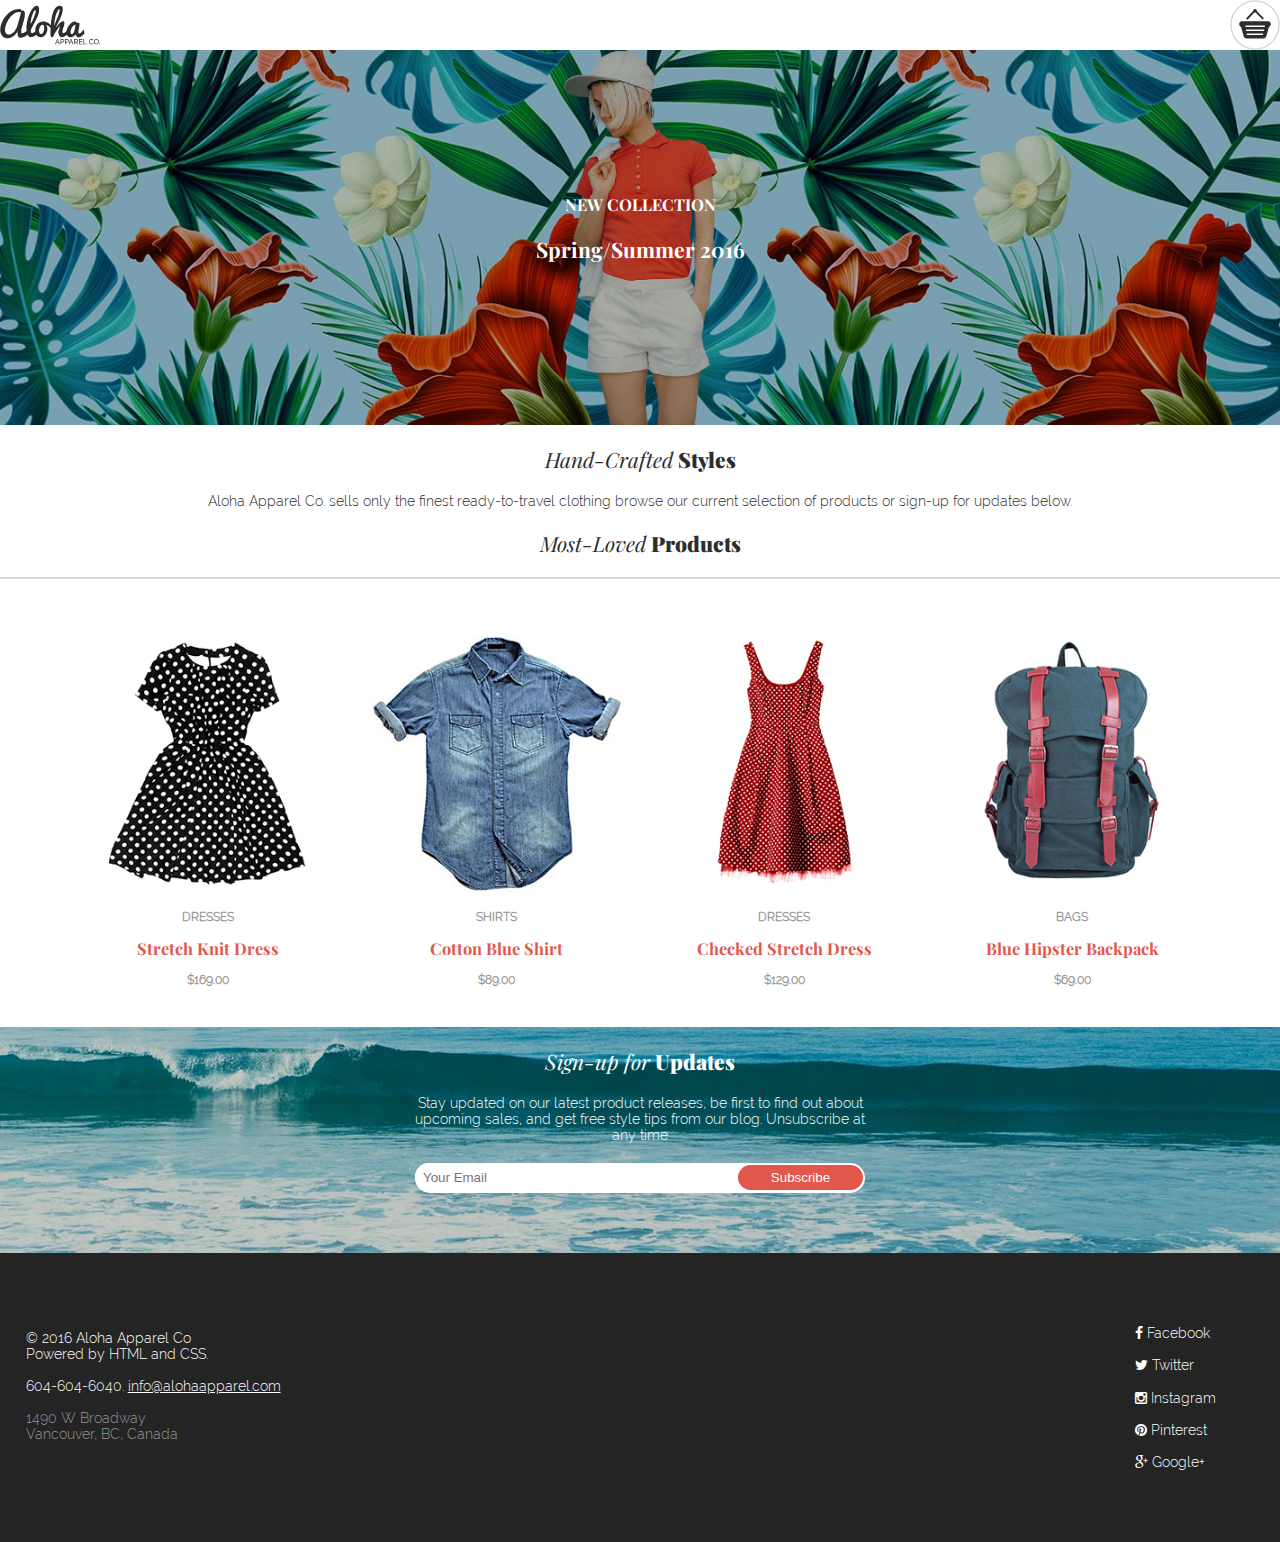
==== index.html @ 18e0800b "Finished desktop/tablet layout" ====
<!DOCTYPE html>
<html lang="en">
<head>
  <meta charset="UTF-8">
  <meta name="viewport" content="width=device-width, initial-scale=1.0">
  <meta http-equiv="X-UA-Compatible" content="ie=edge">
  <title>Document</title>
  <link rel="stylesheet" href="fonts/font-awesome.min.css" type="text/css">
  <link rel="stylesheet" href="style.css" type="text/css">
  <link href="https://fonts.googleapis.com/css?family=Playfair+Display" rel="stylesheet">
</head>
<body>
  <header class="flex-initiate" id="nav">
    <img id="logo" src="images/aloha-logo.svg" alt="logo">
    <img id="icon" src="images/cart-icon.svg" alt="">
  </header>
  <div class="flex-initiate banner-container justify-align-center">
    <div class="banner-text centered">
        <h3>NEW COLLECTION</h3>
        <h2>Spring/Summer 2016</h2>
    </div>
  </div>
  <div class="flex-initiate flex-wrap justify-align-center">
  <section class="header-text-container">
    <h2><i class="italicized">Hand-Crafted</i> <span class="bold">Styles</span></h2>
    <p class='centered'>Aloha Apparel Co. sells only the finest ready-to-travel clothing
    browse our current selection of products or sign-up for updates below.
    </p>
  <h2><i class="italicized bordered">Most-Loved</i> <strong>Products</strong></h2>
  </section>
  <div class="product-container flex-initiate flex-wrap justify-align-center">
  <section class="product">
    <div class='image-container centered'>
    <img src="images/stretch-knit-dress.jpg" alt=""></div>
    <div class=text-container>
    <h5 class="grey-text centered">DRESSES</h5 class="grey-text">
    <h3 class="orange-text centered">Stretch Knit Dress</h3>
    <h5 class="grey-text centered">$169.00</h5 class="grey-text">
    </div>
  </section>

  <section class="product">
    <div class='image-container centered'>
    <img src="images/cotton-blue-shirt.jpg" alt=""></div>
    <div class='text-container'>
    <h5 class="grey-text centered">SHIRTS</h5 class="grey-text">
    <h3 class="orange-text centered">Cotton Blue Shirt</h3>
    <h5 class="grey-text centered">$89.00</h5 class="grey-text">
    </div>
  </section>

  <section class="product">
    <div class='image-container centered'>
    <img src="images/checked-stretch-dress.jpg" alt=""></div>
    <div class='text-container'>
    <h5 class="grey-text centered">DRESSES</h5 class="grey-text">
    <h3 class="orange-text centered">Checked Stretch Dress</h3>
    <h5 class="grey-text centered">$129.00</h5 class="grey-text">
    </div>
  </section>
  <section class="product">
    <div class='image-container centered'>
    <img src="images/blue-hipster-backpack.jpg" alt=""></div>
    <div class='text-container'>
    <h5 class="grey-text centered">BAGS</h5 class="grey-text">
    <h3 class="orange-text centered">Blue Hipster Backpack</h3>
    <h5 class="grey-text centered">$69.00</h5 class="grey-text">
    </div>
  </section>
</div>
</div>
<!--End Of Sections -->

  <footer class="first-footer flex-initiate flex-wrap justify-align-center">
    <div class=footer-text-container>
      <h2 class="white-text"> <i class='italicized'>Sign-up for</i> <span class='bold'>Updates</span></h2>
    </div>
    <p class="white-text centered ">Stay updated on our latest product releases,
      be first to find out about upcoming sales,
      and get free style tips from our blog.
      Unsubscribe at any time
    </p>
    <div class="textfield-container flex-initiate justify-center">
    <form action="">
      <div class="embed-submit-field flex-initiate">
      <input class="emailInput" type="text" placeholder="Your Email">
          <button class="round-orange-button white-text" type="submit">Subscribe</button>
      </div>
    </form>
  </div>
  </footer>

  <footer class="second-footer white-text flex-tab-and-above-footer">
    <p class='centered'>&copy; 2016 Aloha Apparel Co <br>
    Powered by HTML and CSS.<br><br>
    604-604-6040. <span class="underlined">info@alohaapparel.com</span> <br> <br>
    <span class="grey-text">1490 W Broadway <br>
    Vancouver, BC, Canada</span><br></p>

    <ul class="icons centered">
      <li><a class="link white-text" href=""><i class="fa fa-facebook"></i><span class="mob-hidden"> Facebook</span></a></li>
      <li><a class='link white-text' href=""><i class="fa fa-twitter"></i><span class="mob-hidden"> Twitter</span></a></li>
      <li><a class='link white-text' href=""><i class="fa fa-instagram"></i><span class="mob-hidden">  Instagram</span></a></li>
      <li><a class='link white-text'href=""><i class="fa fa-pinterest"></i><span class="mob-hidden">  Pinterest</span></a></li>
      <li><a class='link white-text'href=""><i class="fa fa-google-plus"></i><span class="mob-hidden"> Google+</span></a></li>
    </ul>
  </footer>

</body>
</html>
---- style.css ----
/*Fonts and general Setup*/
*{
  margin: 0;
  padding: 0;
}
@font-face {
  font-family: Raleway-Light;
  src: url('fonts/Raleway-Light.ttf');
}
.centered{
  text-align: center;
}
.bold{
  font-weight: 900;
}
.italicized{
  font-weight: 100;
}
h2, h3 {
  font-family: 'Playfair Display', serif;
  text-align:center;
}
h2{
  padding: 20px;
}
.white-text{
  color: #FFFFFF;
}
.orange-text{
  color: #e2574c;
}
.grey-text{
  color: #969696;
}
body{
  font-size: 14px;
  font-family: Raleway-Light;
  color: #2d2d2d;
}
/*-- Flex Classes & Properties--*/
.flex-initiate{
  display: flex;
}
.space-between{
  justify-content: space-between;
}
.justify-align-center{
  justify-content: center;
  align-items: center;
}
.flex-wrap{
  flex-wrap: wrap;
}
.justify-center{
  justify-content: center;
}
/*--Start Styling Header --*/
#nav{
  justify-content: space-between;
}
#logo{
  height: 50px;
  width: 100px;
}
#icon{
  height: 50px;
  width: 50px;
}
/*-- Start Styling Banner --*/
.banner-container{
  background:  linear-gradient(rgba(0, 0, 0, 0.3),rgba(0, 0, 0, 0.3)),url('images/banner-girl.png') no-repeat center, url('images/flower-bkgd.jpg') no-repeat center;
  background-size: cover,contain, cover;
  height: 375px;
}
.banner-text{
  color: white;
}
.header-text-container{
  width: 100%;
  border-bottom: 2px solid #d7d7d7;
}
/*-- Start Styling Sections --*/
.product-description{
}
.product-description p{
  padding: 0px 10px;
}
.product-container{
  width: 80%
}
.product{
  margin-bottom: 15%
}
.product h3{
  line-height: 300%;
}
/*--Start Styling First Footer --*/
.first-footer{
  background: linear-gradient(rgba(0, 0, 0, 0.2),rgba(0, 0, 0, 0.2)),url('images/wave-bkgd.jpg') center ;
  background-size: auto 260%;
  background-position: bottom;
  background-repeat: no-repeat;
  height: 35%;
}
.first-footer p{
  padding: 0% 5%;
}

.textfield-container{
  align-items: flex-end;
  width: 100%;
  padding: 20px 0px 60px 0px;
}
.emailInput{
  width: 70%;
  height: 25px;
  border-radius: 15px;
  border: none;
  padding: 2px 0px 0px 8px;
  color: #969696;
}
.round-orange-button{
  border-radius: 25px;
  flex:1;
  background-color: #e2574c;
  height: 25px;
  margin: 2px 2px 0px 0px;
  border: none;
}
form{
  width: 75%
}
.embed-submit-field{
  background-color: #FFFFFF;
  border-radius: 25px;
  height: 30px;
}
/*--START STYLING Second FOOTER --*/
.second-footer{
  background-color: #242424;
}
.second-footer h2{
  padding-top: 40px;
}
.underlined{
  text-decoration: underline;
}
.second-footer p{
  margin-top: 1%;
  padding-left: 2%;
  padding-top: 5%;
}
.icons{
  padding-top: 5%;
  padding-bottom: 5%;
  list-style: none;
}
.icons li{
  padding: 0px 8px;
}
.mob-hidden{
  display: none;
}
.icons li{
  display: inline;
  padding: 0px 8px;
}
.link{
  text-decoration: none;
}
li:hover{
  background-color: #b64036;
}
@media only screen and (min-width: 600px) {
  .product{
    width: 50%;
  }
  .product-container{
    width: 90%;
  }
  img {
    height: auto;
    max-width: 100%;
  }
  .footer-text-container{
    width: 100%;
  }
  .flex-tab-and-above-footer{
    display: flex;
    justify-content: space-between;
  }
  .first-footer{
    background-size: cover, 100%;
  }
  .first-footer p{
    width: 475px;
  }
  form{
    width: 450px;
  }
  .second-footer p{
    text-align: left;
  }
  .icons{
    padding-right: 5%;
  }
  .icons li{
    display: list-item;
    text-align: left;
    padding: 10% 0%;
  }
  .mob-hidden{
    display:inline;
  }
}
@media only screen and (min-width: 1240px){
  .product{
    width: 25%;
    margin: 40px 0px;
  }
}
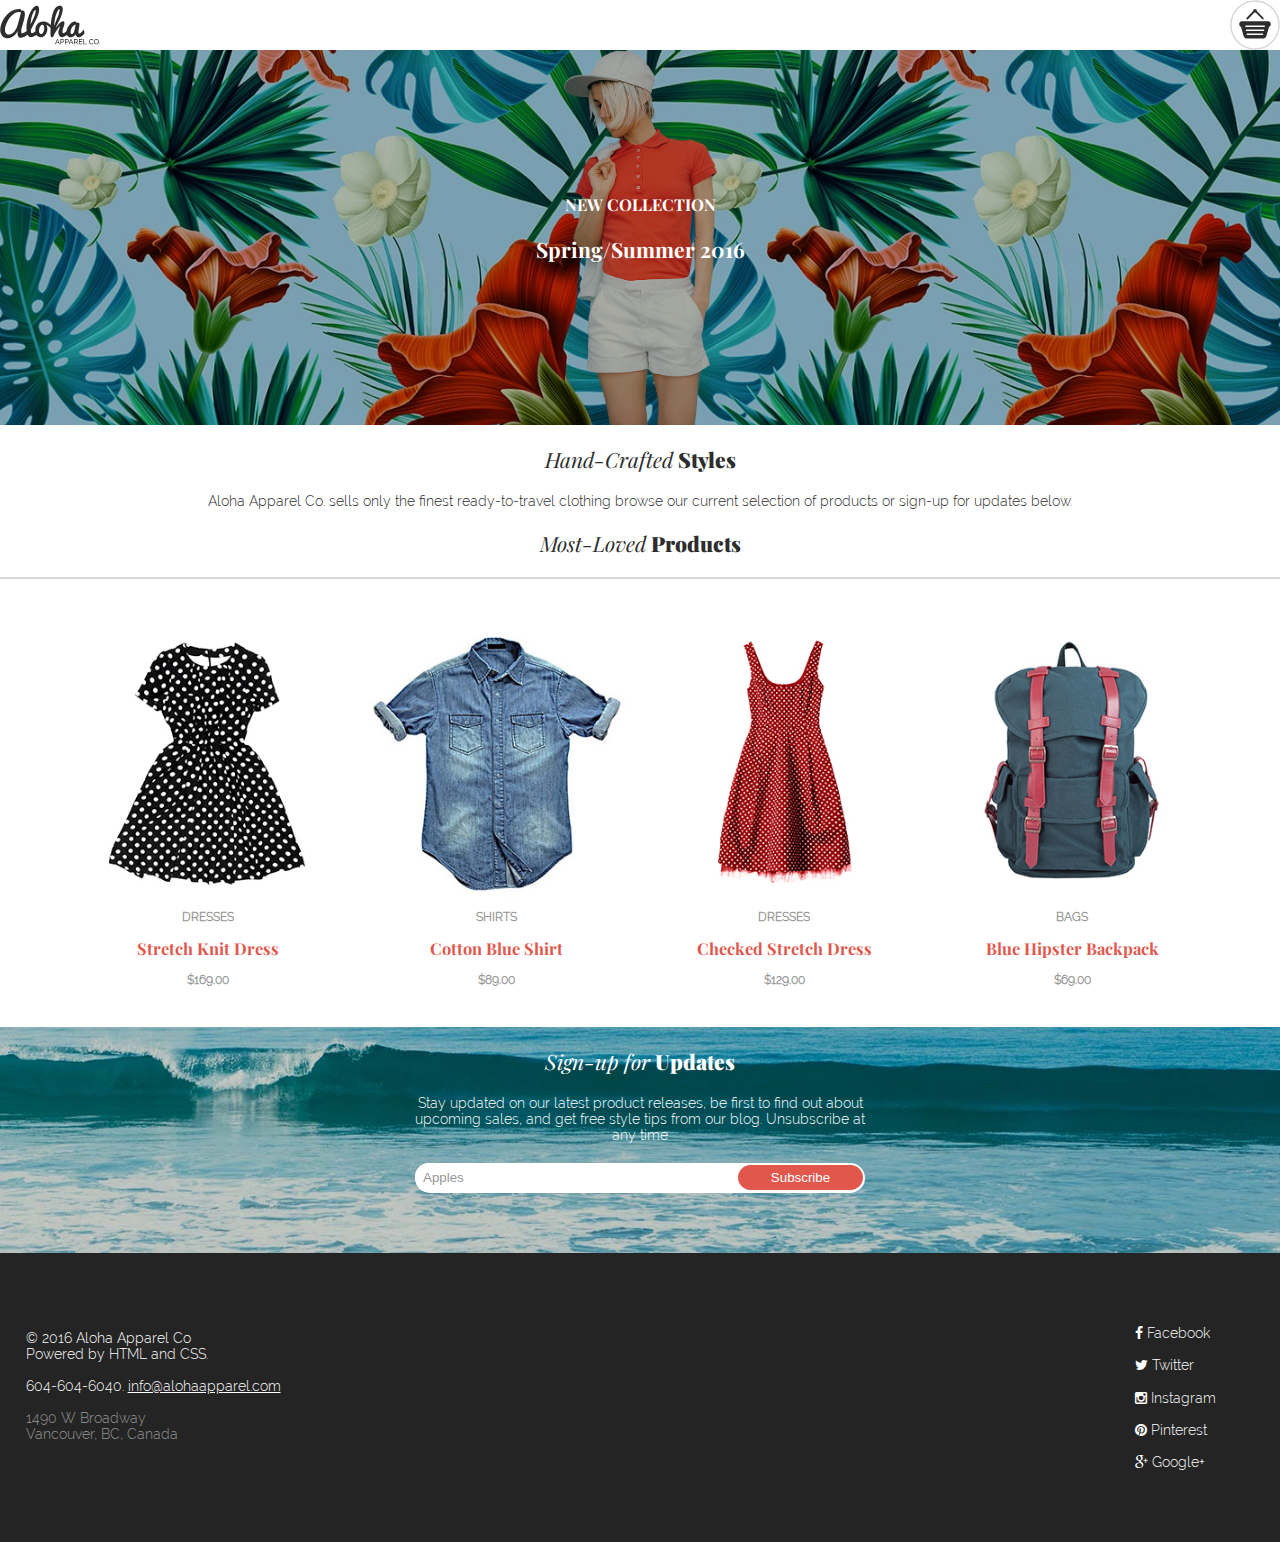
==== commit 1dc42123: "Javascript Experimentation" ====
--- a/index.html
+++ b/index.html
@@ -8,6 +8,7 @@
   <link rel="stylesheet" href="fonts/font-awesome.min.css" type="text/css">
   <link rel="stylesheet" href="style.css" type="text/css">
   <link href="https://fonts.googleapis.com/css?family=Playfair+Display" rel="stylesheet">
+  <script src='https://code.jquery.com/jquery-3.1.0.min.js'></script>
 </head>
 <body>
   <header class="flex-initiate" id="nav">
@@ -81,9 +82,9 @@
       Unsubscribe at any time
     </p>
     <div class="textfield-container flex-initiate justify-center">
-    <form action="">
+    <form id=emailForm action="">
       <div class="embed-submit-field flex-initiate">
-      <input class="emailInput" type="text" placeholder="Your Email">
+      <input id="emailAdress" class="emailInput" type="text" placeholder="Your Email" value="Apples">
           <button class="round-orange-button white-text" type="submit">Subscribe</button>
       </div>
     </form>
@@ -105,6 +106,14 @@
       <li><a class='link white-text'href=""><i class="fa fa-google-plus"></i><span class="mob-hidden"> Google+</span></a></li>
     </ul>
   </footer>
+<script>
+  //console.log(document.getElementById('emailForm'));
+  console.log(Math);
+  document.getElementById('emailForm').addEventListener('submit', function(){
 
+    var x = document.getElementById('emailAdress');
+    console.log(x.value);
+  })
+</script>
 </body>
 </html>
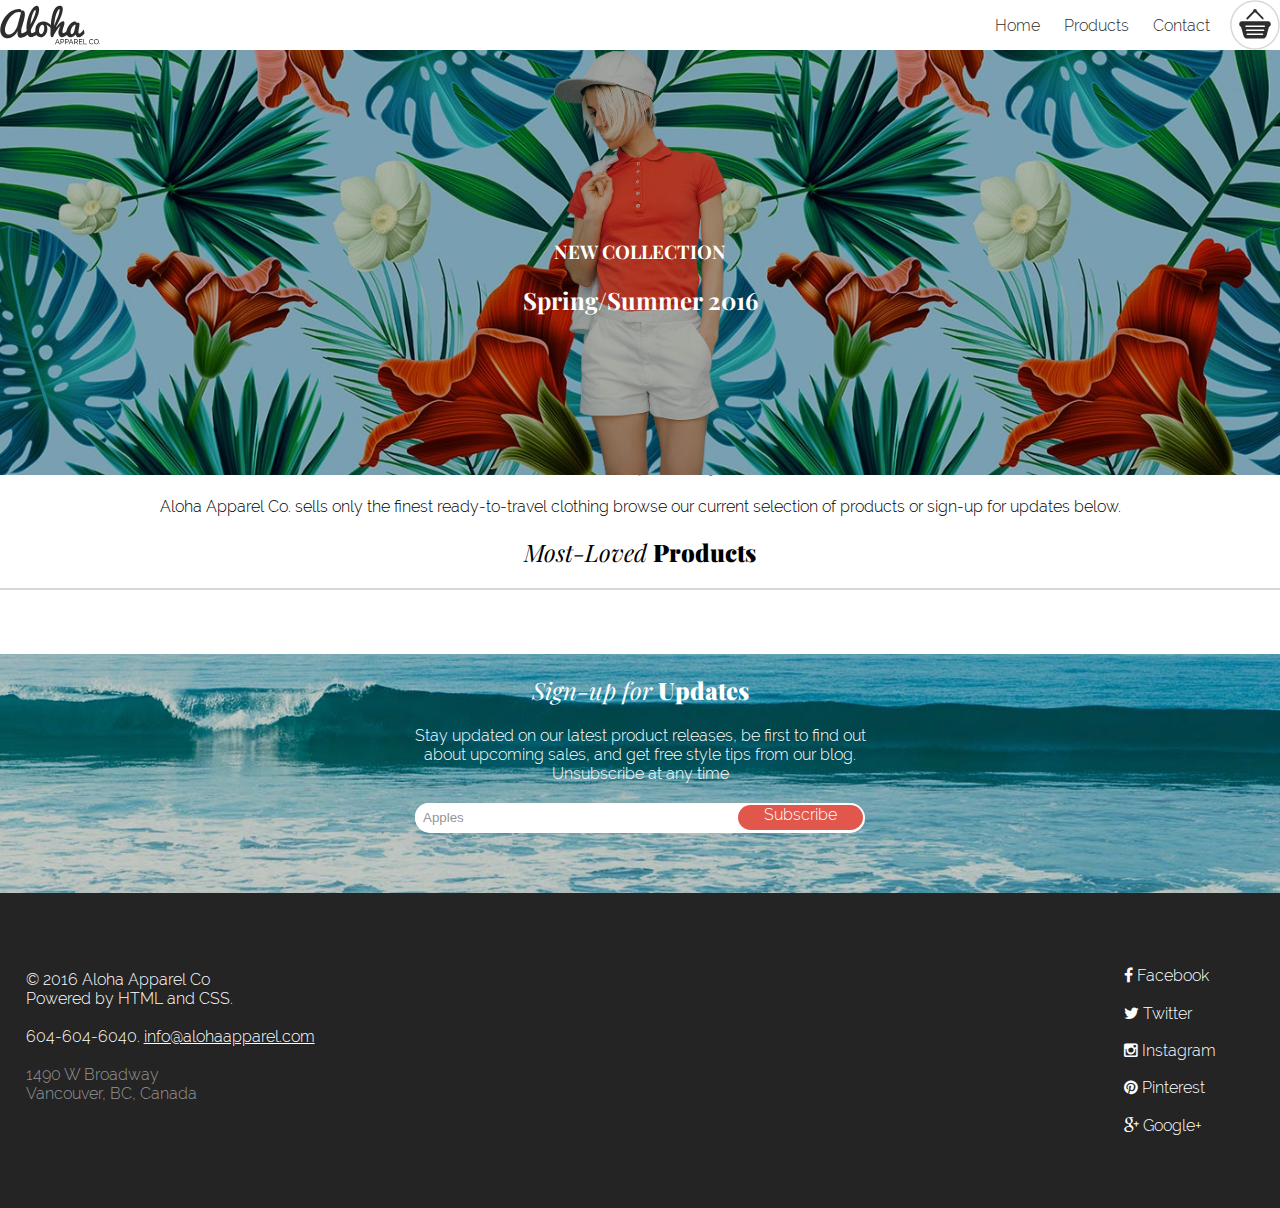
==== commit 2cbfb765: "Implemented Carousel & Smooth Scrolling" ====
--- a/index.html
+++ b/index.html
@@ -5,15 +5,25 @@
   <meta name="viewport" content="width=device-width, initial-scale=1.0">
   <meta http-equiv="X-UA-Compatible" content="ie=edge">
   <title>Document</title>
+  <script src='https://code.jquery.com/jquery-3.1.0.min.js'></script>
   <link rel="stylesheet" href="fonts/font-awesome.min.css" type="text/css">
+  <link href="https://fonts.googleapis.com/css?family=Playfair+Display" rel="stylesheet">
+  <link rel="stylesheet" href="owlcarousel/assets/owl.carousel.min.css">
+  <link rel="stylesheet" href="owlcarousel/assets/owl.theme.default.min.css">
   <link rel="stylesheet" href="style.css" type="text/css">
-  <link href="https://fonts.googleapis.com/css?family=Playfair+Display" rel="stylesheet">
-  <script src='https://code.jquery.com/jquery-3.1.0.min.js'></script>
+
 </head>
 <body>
-  <header class="flex-initiate" id="nav">
-    <img id="logo" src="images/aloha-logo.svg" alt="logo">
-    <img id="icon" src="images/cart-icon.svg" alt="">
+  <header class="flex-initiate space-between" id="nav">
+    <img id="logo" class=logo src="images/aloha-logo.svg" alt="logo">
+    <div class=nav-container>
+      <ul>
+        <a href=""><li>Home</li></a>
+        <a href="#products"><li>Products</li></a>
+        <a href="#contact"> <li>Contact</li></a>
+      </ul>
+    </div>
+    <img id="icon" class=shopping-cart src="images/cart-icon.svg" alt="">
   </header>
   <div class="flex-initiate banner-container justify-align-center">
     <div class="banner-text centered">
@@ -29,7 +39,9 @@
     </p>
   <h2><i class="italicized bordered">Most-Loved</i> <strong>Products</strong></h2>
   </section>
-  <div class="product-container flex-initiate flex-wrap justify-align-center">
+</div>
+
+  <div id=products class="owl-carousel owl-theme">
   <section class="product">
     <div class='image-container centered'>
     <img src="images/stretch-knit-dress.jpg" alt=""></div>
@@ -68,7 +80,7 @@
     <h5 class="grey-text centered">$69.00</h5 class="grey-text">
     </div>
   </section>
-</div>
+  
 </div>
 <!--End Of Sections -->
 
@@ -85,13 +97,13 @@
     <form id=emailForm action="">
       <div class="embed-submit-field flex-initiate">
       <input id="emailAdress" class="emailInput" type="text" placeholder="Your Email" value="Apples">
-          <button class="round-orange-button white-text" type="submit">Subscribe</button>
+          <p id=submitButton class="round-orange-button white-text centered">Subscribe</p>
       </div>
     </form>
   </div>
   </footer>
 
-  <footer class="second-footer white-text flex-tab-and-above-footer">
+  <footer id=contact class="second-footer white-text flex-tab-and-above-footer">
     <p class='centered'>&copy; 2016 Aloha Apparel Co <br>
     Powered by HTML and CSS.<br><br>
     604-604-6040. <span class="underlined">info@alohaapparel.com</span> <br> <br>
@@ -106,14 +118,61 @@
       <li><a class='link white-text'href=""><i class="fa fa-google-plus"></i><span class="mob-hidden"> Google+</span></a></li>
     </ul>
   </footer>
+
+</body>
+
+<script src="owlCarousel/owl.carousel.min.js"></script>
 <script>
-  //console.log(document.getElementById('emailForm'));
-  console.log(Math);
-  document.getElementById('emailForm').addEventListener('submit', function(){
+$('.owl-carousel').owlCarousel({
+    loop:true,
+    margin:10,
+    nav:true,
+    responsive:{
+        0:{
+            items:1
+        },
+        600:{
+            items:2
+        },
+        1240:{
+            items:4
+        }
+    }
+})
 
-    var x = document.getElementById('emailAdress');
-    console.log(x.value);
-  })
+
+document.getElementById("submitButton").addEventListener("click", onSubmitForm);
+ var re = /^(([^<>()\[\]\\.,;:\s@"]+(\.[^<>()\[\]\\.,;:\s@"]+)*)|(".+"))@((\[[0-9]{1,3}\.[0-9]{1,3}\.[0-9]{1,3}\.[0-9]{1,3}])|(([a-zA-Z\-0-9]+\.)+[a-zA-Z]{2,}))$/
+            function onSubmitForm(eventObject){
+            var email =document.getElementById('emailAdress').value
+              validateEmailAdress(email);
+            }
+
+            function validateEmailAdress(email){
+              if(email.match(re)){
+                alert('Thanks for Subscribing!');
+                document.getElementById('emailForm').submit();
+              } else {
+                alert('Please enter a valid e-mail');
+              }
+            }
+            //smooth scrolling from css-tricks
+
+$('a[href*="#"]:not([href="#"])').click(function() {
+
+    if (location.pathname.replace(/^\//, '') == this.pathname.replace(/^\//, '') && location.hostname == this.hostname) {
+        var target = $(this.hash);
+
+        target = target.length ? target : $('[name=' + this.hash.slice(1) + ']');
+        if (target.length) {
+            $('html, body').animate({
+                scrollTop: target.offset().top-100
+            }, 1000);
+            return false;
+        }
+    }
+});
+
+
 </script>
-</body>
 </html>
--- a/style.css
+++ b/style.css
@@ -3,6 +3,11 @@
   margin: 0;
   padding: 0;
 }
+a{
+  text-decoration: none;
+  color: #2d2d2d;
+}
+
 @font-face {
   font-family: Raleway-Light;
   src: url('fonts/Raleway-Light.ttf');
@@ -32,15 +37,20 @@
 .grey-text{
   color: #969696;
 }
+.dark-grey-text{
+  color: #2d2d2d;
+}
 body{
-  font-size: 14px;
+  font-size: 1rem;
   font-family: Raleway-Light;
-  color: #2d2d2d;
 }
 /*-- Flex Classes & Properties--*/
 .flex-initiate{
   display: flex;
 }
+.flex-end{
+  justify-content: flex-end;
+}
 .space-between{
   justify-content: space-between;
 }
@@ -55,22 +65,46 @@
   justify-content: center;
 }
 /*--Start Styling Header --*/
-#nav{
-  justify-content: space-between;
-}
-#logo{
+header{
+  position: fixed;
+  z-index: 2;
+  width: 100%;
+  background-color: white;
+}
+header ul{
+ list-style: none;
+ text-align: right;
+ padding-right: 10px;
+}
+header ul li{
+  display: inline;
+  padding: 0px 10px;
+}
+.nav-container{
+  flex:1;
+  align-self: center;
+}
+.logo{
   height: 50px;
   width: 100px;
 }
-#icon{
+.shopping-cart{
   height: 50px;
   width: 50px;
 }
+
+#submitButton p{
+  padding-top: 2px;
+}
 /*-- Start Styling Banner --*/
+
 .banner-container{
   background:  linear-gradient(rgba(0, 0, 0, 0.3),rgba(0, 0, 0, 0.3)),url('images/banner-girl.png') no-repeat center, url('images/flower-bkgd.jpg') no-repeat center;
   background-size: cover,contain, cover;
   height: 375px;
+  padding-top: 50px;
+  top: 50px;
+  position: relative;
 }
 .banner-text{
   color: white;
@@ -78,6 +112,7 @@
 .header-text-container{
   width: 100%;
   border-bottom: 2px solid #d7d7d7;
+  margin-bottom: 5%;
 }
 /*-- Start Styling Sections --*/
 .product-description{
@@ -86,7 +121,7 @@
   padding: 0px 10px;
 }
 .product-container{
-  width: 80%
+  padding-top: 2%;
 }
 .product{
   margin-bottom: 15%
@@ -127,6 +162,11 @@
   margin: 2px 2px 0px 0px;
   border: none;
 }
+
+.round-orange-button:hover{
+}
+
+
 form{
   width: 75%
 }
@@ -165,19 +205,11 @@
   display: inline;
   padding: 0px 8px;
 }
-.link{
-  text-decoration: none;
-}
-li:hover{
-  background-color: #b64036;
+a:hover, li:hover{
+  color: #b64036;
 }
 @media only screen and (min-width: 600px) {
-  .product{
-    width: 50%;
-  }
-  .product-container{
-    width: 90%;
-  }
+
   img {
     height: auto;
     max-width: 100%;
@@ -213,9 +245,3 @@
     display:inline;
   }
 }
-@media only screen and (min-width: 1240px){
-  .product{
-    width: 25%;
-    margin: 40px 0px;
-  }
-}
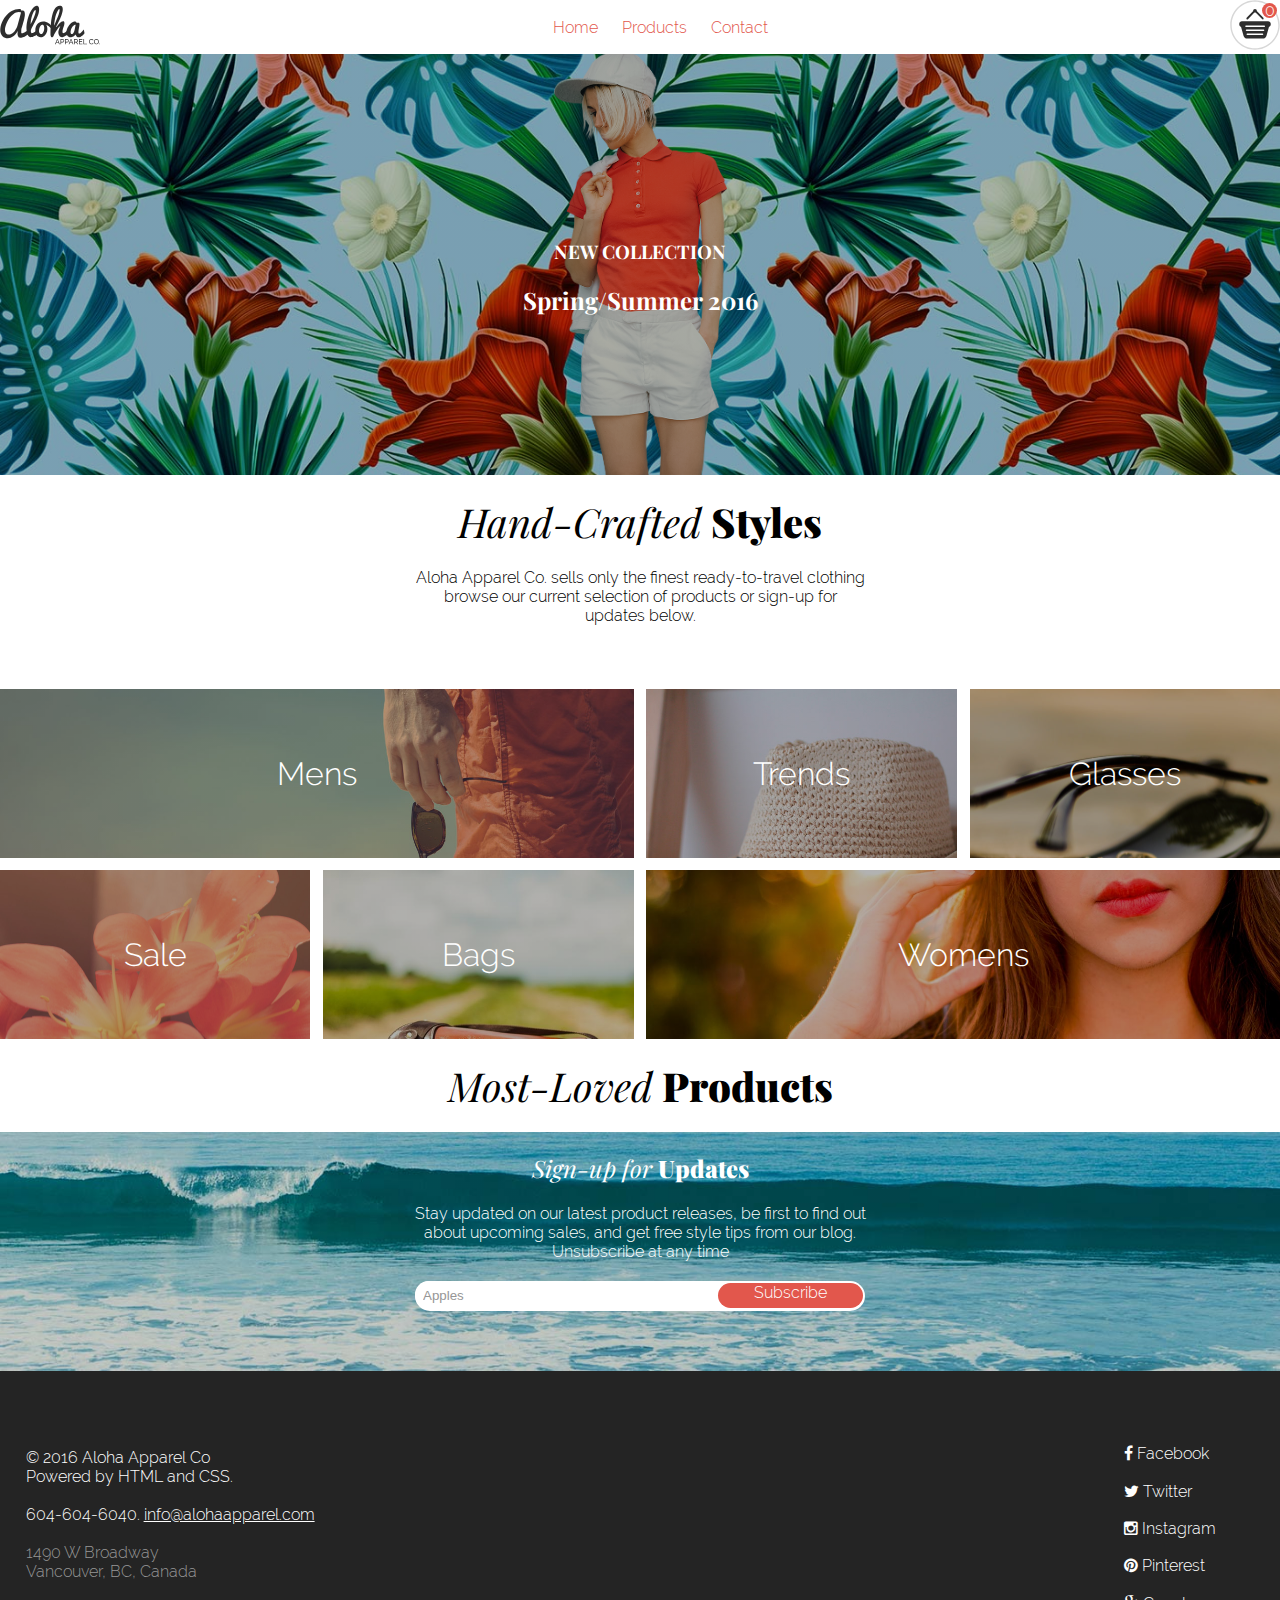
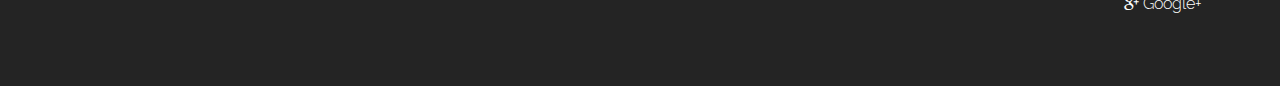
==== commit e919ec20: "Finished Stretch Goals, Implemented add objects to shopping cart" ====
--- a/index.html
+++ b/index.html
@@ -14,16 +14,21 @@
 
 </head>
 <body>
-  <header class="flex-initiate space-between" id="nav">
+  <header class="flex-initiate space-between flex-wrap" id="nav">
+    <div class='icon-container'>
     <img id="logo" class=logo src="images/aloha-logo.svg" alt="logo">
-    <div class=nav-container>
+  </div>
+    <div class='nav-container flex-initiate justify-align-center'>
       <ul>
-        <a href=""><li>Home</li></a>
-        <a href="#products"><li>Products</li></a>
-        <a href="#contact"> <li>Contact</li></a>
+        <a href=""><li class=orange-text>Home</li></a>
+        <a href="#products"><li class=orange-text>Products</li></a>
+        <a href="#contact"> <li class=orange-text>Contact</li></a>
       </ul>
     </div>
+    <div class='shopping-cart-container flex-initiate '>
     <img id="icon" class=shopping-cart src="images/cart-icon.svg" alt="">
+    <div id="item-count" class='red-circle white-text'>0</div>
+    </div>
   </header>
   <div class="flex-initiate banner-container justify-align-center">
     <div class="banner-text centered">
@@ -33,23 +38,45 @@
   </div>
   <div class="flex-initiate flex-wrap justify-align-center">
   <section class="header-text-container">
-    <h2><i class="italicized">Hand-Crafted</i> <span class="bold">Styles</span></h2>
+    <h2 class='title'><i class="italicized">Hand-Crafted</i> <span class="bold">Styles</span></h2>
     <p class='centered'>Aloha Apparel Co. sells only the finest ready-to-travel clothing
     browse our current selection of products or sign-up for updates below.
     </p>
-  <h2><i class="italicized bordered">Most-Loved</i> <strong>Products</strong></h2>
-  </section>
+  </section>
+<!-- End Of Banner Section -->
+  <div class="categories-container flex-initiate flex-wrap space-between">
+    <div class="category-first-half flex-initiate flex-wrap">
+    <div class="mens tab-and-above-flex-value flex-initiate justify-align-center border-box"><p class="centered white-text">Mens</p></div>
+    <div class="half-container flex-initiate">
+    <div class="trends tab-and-above-flex-value flex-initiate justify-align-center small-category border-box"><p class="centered white-text">Trends</p></div>
+    <div class="glasses tab-and-above-flex-value flex-initiate justify-align-center small-category border-box"><p class="centered white-text">Glasses</p></div>
+  </div>
+  </div>
+   <div class='category-second-half flex-initiate space-between flex-wrap' >
+    <div class="second-half-container flex-initiate">
+    <div class="sale tab-and-above-flex-value flex-initiate justify-align-center small-category border-box"><p class="centered white-text">Sale</p></div>
+    <div class="bags tab-and-above-flex-value flex-initiate justify-align-center small-category border-box"><p class="centered white-text">Bags</p></div>
+    </div>
+    <div class="womens tab-and-above-flex-value flex-initiate justify-align-center border-box"><p class="centered white-text">Womens</p></div>
+  </div>
+  </div>
+
+<h2 class="title"><i class="italicized bordered">Most-Loved</i> <strong>Products</strong></h2>
+
 </div>
 
   <div id=products class="owl-carousel owl-theme">
   <section class="product">
     <div class='image-container centered'>
     <img src="images/stretch-knit-dress.jpg" alt=""></div>
-    <div class=text-container>
+    <div class='text-container'>
     <h5 class="grey-text centered">DRESSES</h5 class="grey-text">
     <h3 class="orange-text centered">Stretch Knit Dress</h3>
     <h5 class="grey-text centered">$169.00</h5 class="grey-text">
     </div>
+    <div class='button-container flex-initiate justify-align-center'>
+    <button name=addToCart class='round-orange-button top-margin white-text'>Add To Cart</button>
+  </div>
   </section>
 
   <section class="product">
@@ -60,6 +87,9 @@
     <h3 class="orange-text centered">Cotton Blue Shirt</h3>
     <h5 class="grey-text centered">$89.00</h5 class="grey-text">
     </div>
+    <div class='button-container flex-initiate justify-align-center'>
+    <button name=addToCart class='round-orange-button top-margin white-text'>Add To Cart</button>
+  </div>
   </section>
 
   <section class="product">
@@ -70,6 +100,9 @@
     <h3 class="orange-text centered">Checked Stretch Dress</h3>
     <h5 class="grey-text centered">$129.00</h5 class="grey-text">
     </div>
+    <div class='button-container flex-initiate justify-align-center'>
+    <button name=addToCart class='round-orange-button top-margin white-text'>Add To Cart</button>
+  </div>
   </section>
   <section class="product">
     <div class='image-container centered'>
@@ -79,8 +112,62 @@
     <h3 class="orange-text centered">Blue Hipster Backpack</h3>
     <h5 class="grey-text centered">$69.00</h5 class="grey-text">
     </div>
-  </section>
-  
+    <div class='button-container flex-initiate justify-align-center'>
+    <button name=addToCart class='round-orange-button top-margin white-text'>Add To Cart</button>
+  </div>
+  </section>
+
+  <section class="product">
+    <div class='image-container centered'>
+    <img src="images/demin-overall-shorts.jpg" alt=""></div>
+    <div class=text-container>
+    <h5 class="grey-text centered">SHORTS</h5 class="grey-text">
+    <h3 class="orange-text centered">Denim Overall Shorts</h3>
+    <h5 class="grey-text centered">$89.00</h5 class="grey-text">
+    </div>
+    <div class='button-container flex-initiate justify-align-center'>
+    <button name=addToCart class='round-orange-button top-margin white-text'>Add To Cart</button>
+  </div>
+  </section>
+
+  <section class="product">
+    <div class='image-container centered'>
+    <img src="images/cotton-yellow-tshirt.jpg" alt=""></div>
+    <div class='text-container'>
+    <h5 class="grey-text centered">SHIRTS</h5 class="grey-text">
+    <h3 class="orange-text centered">Cotton Yellow Shirt</h3>
+    <h5 class="grey-text centered">$89.00</h5 class="grey-text">
+    </div>
+    <div class='button-container flex-initiate justify-align-center'>
+    <button name=addToCart class='round-orange-button top-margin white-text'>Add To Cart</button>
+  </div>
+  </section>
+
+  <section class="product">
+    <div class='image-container centered'>
+    <img src="images/blue-silk-dress.jpg" alt=""></div>
+    <div class='text-container'>
+    <h5 class="grey-text centered">DRESSES</h5 class="grey-text">
+    <h3 class="orange-text centered">Blue Silk Dress</h3>
+    <h5 class="grey-text centered">$129.00</h5 class="grey-text">
+    </div>
+    <div class='button-container flex-initiate justify-align-center'>
+    <button name=addToCart class='round-orange-button top-margin white-text'>Add To Cart</button>
+  </div>
+  </section>
+  <section class="product">
+    <div class='image-container centered'>
+    <img src="images/pink-dotted-dress.jpg" alt=""></div>
+    <div class='text-container'>
+    <h5 class="grey-text centered">DRESSES</h5 class="grey-text">
+    <h3 class="orange-text centered">Pink Dotted Dress</h3>
+    <h5 class="grey-text centered">$69.00</h5 class="grey-text">
+    </div>
+    <div class='button-container flex-initiate justify-align-center'>
+    <button name=addToCart class='round-orange-button top-margin white-text'>Add To Cart</button>
+  </div>
+  </section>
+
 </div>
 <!--End Of Sections -->
 
@@ -97,7 +184,7 @@
     <form id=emailForm action="">
       <div class="embed-submit-field flex-initiate">
       <input id="emailAdress" class="emailInput" type="text" placeholder="Your Email" value="Apples">
-          <p id=submitButton class="round-orange-button white-text centered">Subscribe</p>
+          <p id=submitButton class="round-orange-button white-text centered embedded-margin">Subscribe</p>
       </div>
     </form>
   </div>
@@ -139,8 +226,17 @@
         }
     }
 })
-
-
+var x = 0;
+var buttons = document.getElementsByName('addToCart');
+  for(i = 0; i < buttons.length; i++) {
+    buttons[i].addEventListener('click',add1toCart)
+  };
+
+       function add1toCart(eventObject){
+          console.log('apples');
+          x+=1;
+          document.getElementById("item-count").innerHTML = x;
+        };
 document.getElementById("submitButton").addEventListener("click", onSubmitForm);
  var re = /^(([^<>()\[\]\\.,;:\s@"]+(\.[^<>()\[\]\\.,;:\s@"]+)*)|(".+"))@((\[[0-9]{1,3}\.[0-9]{1,3}\.[0-9]{1,3}\.[0-9]{1,3}])|(([a-zA-Z\-0-9]+\.)+[a-zA-Z]{2,}))$/
             function onSubmitForm(eventObject){
--- a/style.css
+++ b/style.css
@@ -7,7 +7,6 @@
   text-decoration: none;
   color: #2d2d2d;
 }
-
 @font-face {
   font-family: Raleway-Light;
   src: url('fonts/Raleway-Light.ttf');
@@ -44,9 +43,15 @@
   font-size: 1rem;
   font-family: Raleway-Light;
 }
+.border-box{
+  box-sizing: border-box;
+}
 /*-- Flex Classes & Properties--*/
 .flex-initiate{
   display: flex;
+}
+.flex-column{
+
 }
 .flex-end{
   justify-content: flex-end;
@@ -74,15 +79,26 @@
 header ul{
  list-style: none;
  text-align: right;
- padding-right: 10px;
 }
 header ul li{
   display: inline;
   padding: 0px 10px;
 }
+.red-circle{
+  width: 15px;
+  height: 15px;
+  border-radius: 100%;
+  background-color: #e2574c;
+  position: absolute;
+  top: 3px;
+  right: 3px;
+  text-align: center;
+  line-height: 1;
+}
 .nav-container{
-  flex:1;
+  flex: 1;
   align-self: center;
+  padding-right: 10px;
 }
 .logo{
   height: 50px;
@@ -93,16 +109,17 @@
   width: 50px;
 }
 
+
 #submitButton p{
   padding-top: 2px;
 }
 /*-- Start Styling Banner --*/
-
 .banner-container{
   background:  linear-gradient(rgba(0, 0, 0, 0.3),rgba(0, 0, 0, 0.3)),url('images/banner-girl.png') no-repeat center, url('images/flower-bkgd.jpg') no-repeat center;
   background-size: cover,contain, cover;
   height: 375px;
   padding-top: 50px;
+  margin-bottom: 50px;
   top: 50px;
   position: relative;
 }
@@ -111,11 +128,79 @@
 }
 .header-text-container{
   width: 100%;
-  border-bottom: 2px solid #d7d7d7;
   margin-bottom: 5%;
 }
+.header-text-container p{
+  margin: 0 auto;
+  max-width: 450px;
+  align-self: center;
+}
+.title{
+  font-size: 2.5rem;
+}
+/*--Start Styling Categories--*/
+.categories-container{
+  height: 350px;
+  width: 100%;
+}
+.categories-container p{
+  font-size: 2rem;
+}
+.category-first-half{
+  width: 100%;
+  margin-bottom: 1%;
+}
+.category-second-half{
+  width: 100%;
+}
+.small-category:first-child{
+  margin-right: 1%;
+}
+.small-category:last-child{
+  margin-left: 1%;
+}
+.half-container{
+  margin-left: 1%;
+  flex: 1;
+}
+.second-half-container{
+  margin-right: 1%;
+  flex: 1;
+}
+.mens{
+  background: linear-gradient(rgba(0,0,0,0.3),rgba(0,0,0,0.3)), url('images/mens-category.jpg') no-repeat center;
+  background-size: cover, cover;
+  width: 50%;
+}
+.trends{
+  background: linear-gradient(rgba(0,0,0,0.3),rgba(0,0,0,0.3)), url('images/trends-category.jpg') no-repeat;
+  background-size: cover, cover;
+  width: 50%;
+}
+.glasses{
+  background: linear-gradient(rgba(0,0,0,0.3),rgba(0,0,0,0.3)), url('images/glasses-category.jpg') no-repeat;
+  background-size: cover, cover;
+  width: 50%;
+}
+.sale{
+  background: linear-gradient(rgba(0,0,0,0.3),rgba(0,0,0,0.3)), url('images/sale-category.jpg') no-repeat;
+  background-size: cover, cover;
+  width: 50%;
+}
+.bags{
+  background: linear-gradient(rgba(0,0,0,0.3),rgba(0,0,0,0.3)), url('images/bags-category.jpg') no-repeat;
+  background-size: cover, cover;
+  width: 50%;
+}
+.womens{
+  background: linear-gradient(rgba(0,0,0,0.3),rgba(0,0,0,0.3)), url('images/womens-category.jpg') no-repeat;
+  background-size: cover, cover;
+  width: 50%;
+}
 /*-- Start Styling Sections --*/
-.product-description{
+.top-margin{
+  margin-top: 5%;
+  width: 25%;
 }
 .product-description p{
   padding: 0px 10px;
@@ -124,7 +209,7 @@
   padding-top: 2%;
 }
 .product{
-  margin-bottom: 15%
+  margin-bottom: 10%;
 }
 .product h3{
   line-height: 300%;
@@ -140,7 +225,6 @@
 .first-footer p{
   padding: 0% 5%;
 }
-
 .textfield-container{
   align-items: flex-end;
   width: 100%;
@@ -156,17 +240,14 @@
 }
 .round-orange-button{
   border-radius: 25px;
-  flex:1;
   background-color: #e2574c;
   height: 25px;
+  border: none;
+  max-width: 100px;
+}
+.embedded-margin{
   margin: 2px 2px 0px 0px;
-  border: none;
-}
-
-.round-orange-button:hover{
-}
-
-
+}
 form{
   width: 75%
 }
@@ -187,12 +268,10 @@
 }
 .second-footer p{
   margin-top: 1%;
-  padding-left: 2%;
-  padding-top: 5%;
+  padding: 5% 0% 0% 2%;
 }
 .icons{
-  padding-top: 5%;
-  padding-bottom: 5%;
+  padding: 5% 0%;
   list-style: none;
 }
 .icons li{
@@ -244,4 +323,44 @@
   .mob-hidden{
     display:inline;
   }
-}
+  .tab-and-above-flex-value{
+    flex: 1;
+  }
+}
+@media only screen and (max-width: 600px) {
+    .categories-container{
+      height: 650px;
+    }
+    .mens{
+      width: 100%;
+      margin-bottom: 2%;
+    }
+    .womens{
+      width: 100%;
+      margin-top: 2%;
+    }
+    .half-container{
+      margin-left: 0%;
+    }
+    .second-half-container{
+      margin-right: 0%;
+      margin-top: 1%;
+    }
+    .icon-container{
+      width: 50%;
+    }
+    .shopping-cart-container{
+      width: 50%;
+      justify-content: flex-end;
+    }
+    .nav-container{
+      order: 2;
+      width: 100%%;
+      padding-right: 0px;
+    }
+    header ul{
+      text-align: center;
+      width: 90%;
+      border-top: 2px solid #d7d7d7;
+    }
+}
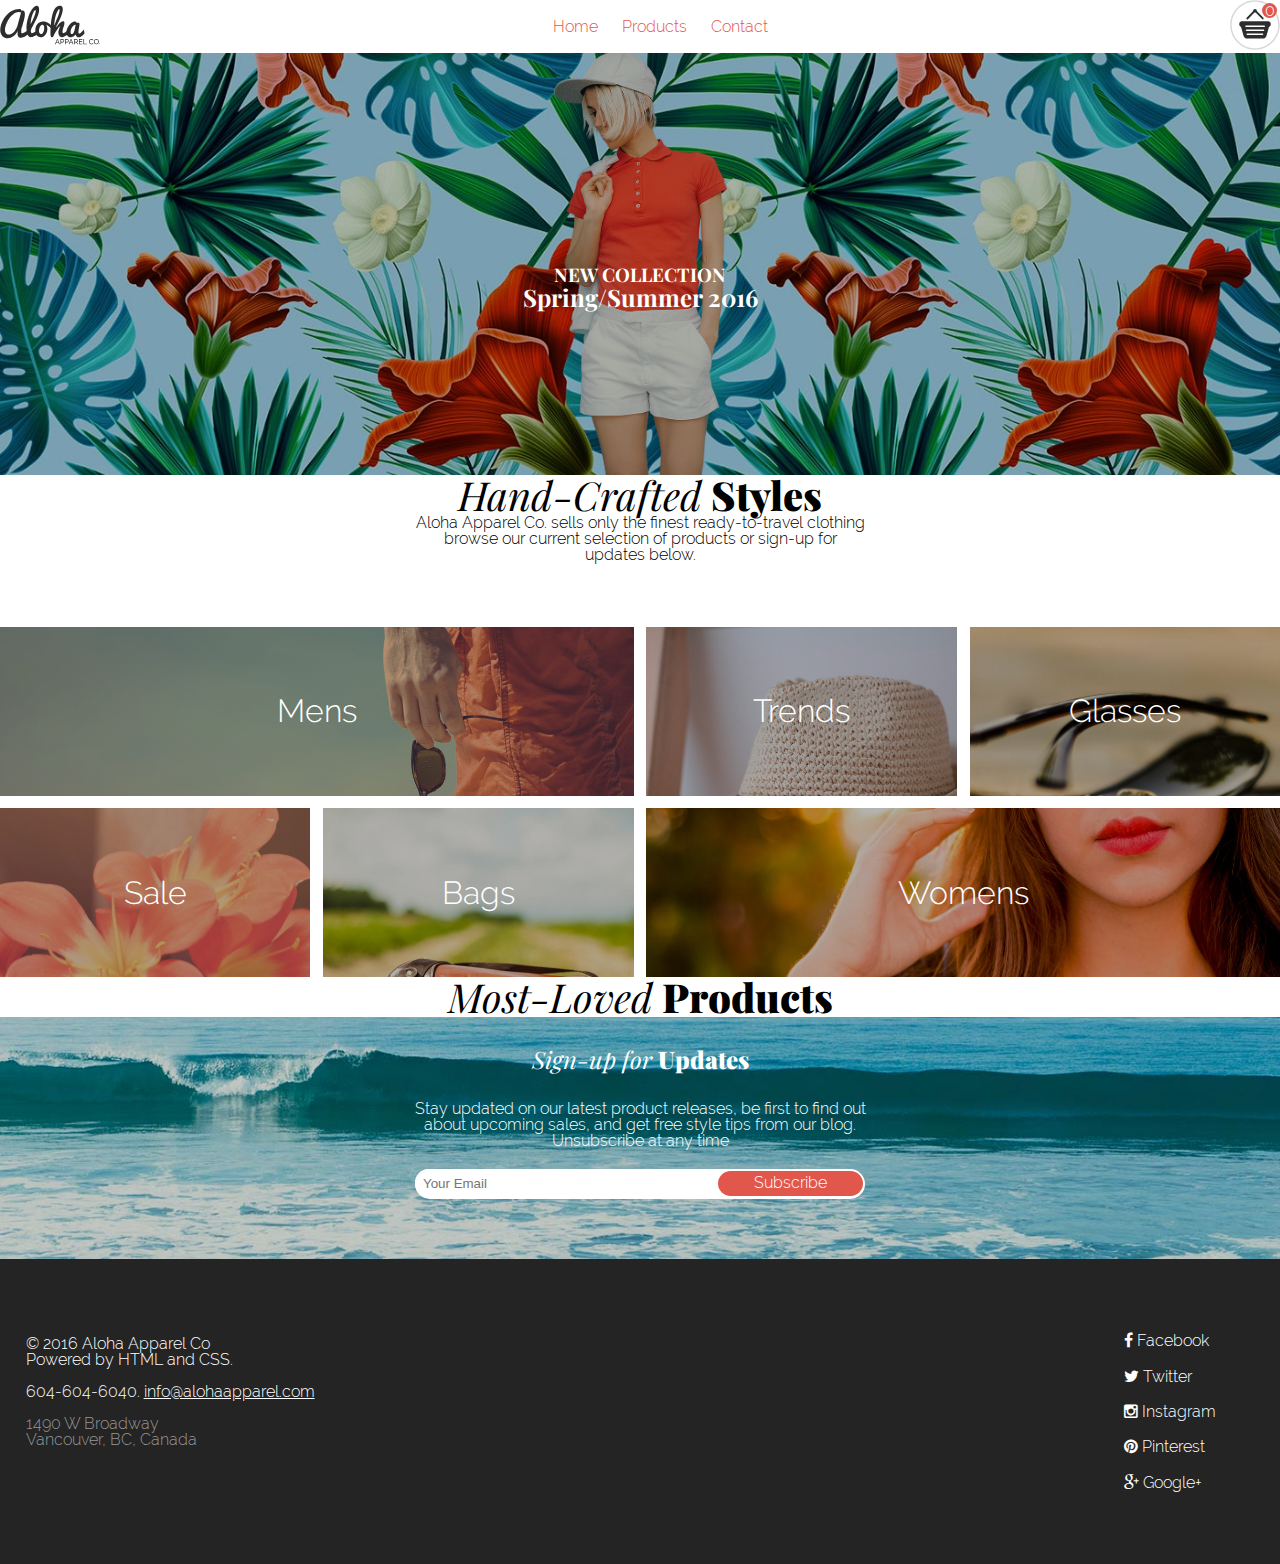
==== commit ff85a2fe: "Finished" ====
--- a/index.html
+++ b/index.html
@@ -11,6 +11,7 @@
   <link rel="stylesheet" href="owlcarousel/assets/owl.carousel.min.css">
   <link rel="stylesheet" href="owlcarousel/assets/owl.theme.default.min.css">
   <link rel="stylesheet" href="style.css" type="text/css">
+  <link rel="stylesheet" href="cssreset.css" type="text/css">
 
 </head>
 <body>
@@ -20,7 +21,7 @@
   </div>
     <div class='nav-container flex-initiate justify-align-center'>
       <ul>
-        <a href=""><li class=orange-text>Home</li></a>
+        <a href="#banner"><li class=orange-text>Home</li></a>
         <a href="#products"><li class=orange-text>Products</li></a>
         <a href="#contact"> <li class=orange-text>Contact</li></a>
       </ul>
@@ -30,7 +31,7 @@
     <div id="item-count" class='red-circle white-text'>0</div>
     </div>
   </header>
-  <div class="flex-initiate banner-container justify-align-center">
+  <div id=banner class="flex-initiate banner-container justify-align-center">
     <div class="banner-text centered">
         <h3>NEW COLLECTION</h3>
         <h2>Spring/Summer 2016</h2>
@@ -183,7 +184,7 @@
     <div class="textfield-container flex-initiate justify-center">
     <form id=emailForm action="">
       <div class="embed-submit-field flex-initiate">
-      <input id="emailAdress" class="emailInput" type="text" placeholder="Your Email" value="Apples">
+      <input id="emailAdress" class="emailInput" type="text" placeholder="Your Email" value="">
           <p id=submitButton class="round-orange-button white-text centered embedded-margin">Subscribe</p>
       </div>
     </form>
--- a/style.css
+++ b/style.css
@@ -1,12 +1,4 @@
 /*Fonts and general Setup*/
-*{
-  margin: 0;
-  padding: 0;
-}
-a{
-  text-decoration: none;
-  color: #2d2d2d;
-}
 @font-face {
   font-family: Raleway-Light;
   src: url('fonts/Raleway-Light.ttf');
@@ -222,6 +214,9 @@
   background-repeat: no-repeat;
   height: 35%;
 }
+.first-footer h2{
+  padding: 30px 0%;
+}
 .first-footer p{
   padding: 0% 5%;
 }
@@ -274,6 +269,9 @@
   padding: 5% 0%;
   list-style: none;
 }
+#submitButton{
+  line-height: 1.5;
+}
 .icons li{
   padding: 0px 8px;
 }
@@ -288,7 +286,6 @@
   color: #b64036;
 }
 @media only screen and (min-width: 600px) {
-
   img {
     height: auto;
     max-width: 100%;
--- a/cssreset.css
+++ b/cssreset.css
@@ -0,0 +1,54 @@
+
+html, body, div, span, applet, object, iframe,
+h1, h2, h3, h4, h5, h6, p, blockquote, pre,
+a, abbr, acronym, address, big, cite, code,
+del, dfn, em, img, ins, kbd, q, s, samp,
+small, strike, strong, sub, sup, tt, var,
+b, u, i, center,
+dl, dt, dd, ol, ul, li,
+fieldset, form, label, legend,
+table, caption, tbody, tfoot, thead, tr, th, td,
+article, aside, canvas, details, embed,
+figure, figcaption, footer, header, hgroup,
+main, menu, nav, output, ruby, section, summary,
+time, mark, audio, video {
+	margin: 0;
+	padding: 0;
+	border: 0;
+	vertical-align: baseline;
+	text-decoration: none;
+}
+/* HTML5 display-role reset for older browsers */
+article, aside, details, figcaption, figure,
+footer, header, hgroup, main, menu, nav, section {
+	display: block;
+}
+body {
+	line-height: 1;
+}
+ol, ul {
+	list-style: none;
+}
+blockquote, q {
+	quotes: none;
+}
+blockquote:before, blockquote:after,
+q:before, q:after {
+	content: '';
+	content: none;
+}
+
+/* Don't kill focus outline for keyboard users: http://24ways.org/2009/dont-lose-your-focus */
+a:hover, a:active {
+    outline: none;
+}
+
+table {
+	border-collapse: collapse;
+	border-spacing: 0;
+}
+
+button:focus{
+  outline-style: none;
+  outline-color: #FFFFFF;
+}
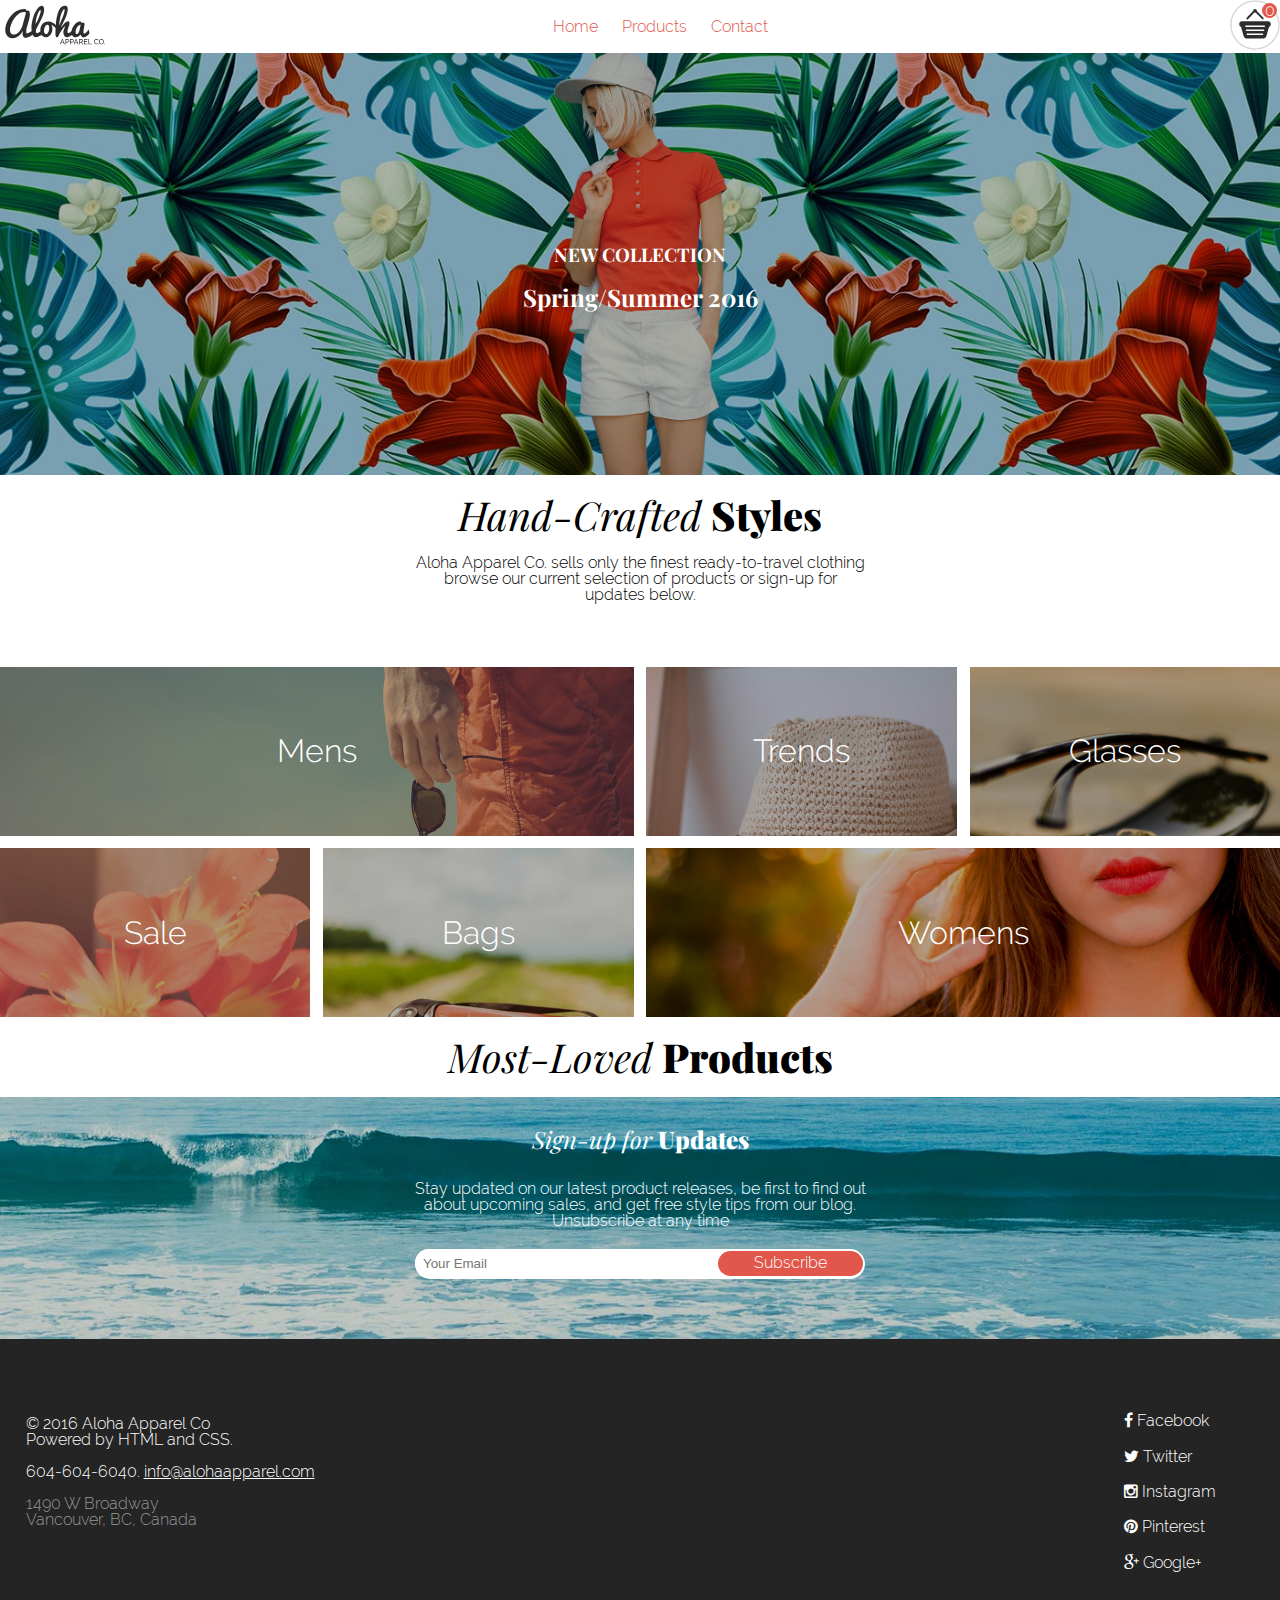
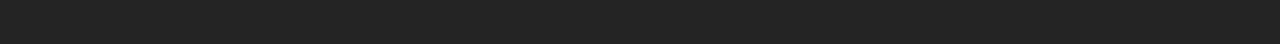
==== commit 67e742fb: "Tinkering with Github Pages" ====
--- a/index.html
+++ b/index.html
@@ -10,8 +10,9 @@
   <link href="https://fonts.googleapis.com/css?family=Playfair+Display" rel="stylesheet">
   <link rel="stylesheet" href="owlcarousel/assets/owl.carousel.min.css">
   <link rel="stylesheet" href="owlcarousel/assets/owl.theme.default.min.css">
+  <link rel="stylesheet" href="cssreset.css" type="text/css">
   <link rel="stylesheet" href="style.css" type="text/css">
-  <link rel="stylesheet" href="cssreset.css" type="text/css">
+  <script src="owlCarousel/owl.carousel.min.js"></script>
 
 </head>
 <body>
@@ -209,7 +210,6 @@
 
 </body>
 
-<script src="owlCarousel/owl.carousel.min.js"></script>
 <script>
 $('.owl-carousel').owlCarousel({
     loop:true,
--- a/style.css
+++ b/style.css
@@ -95,6 +95,7 @@
 .logo{
   height: 50px;
   width: 100px;
+  padding-left: 5%;
 }
 .shopping-cart{
   height: 50px;
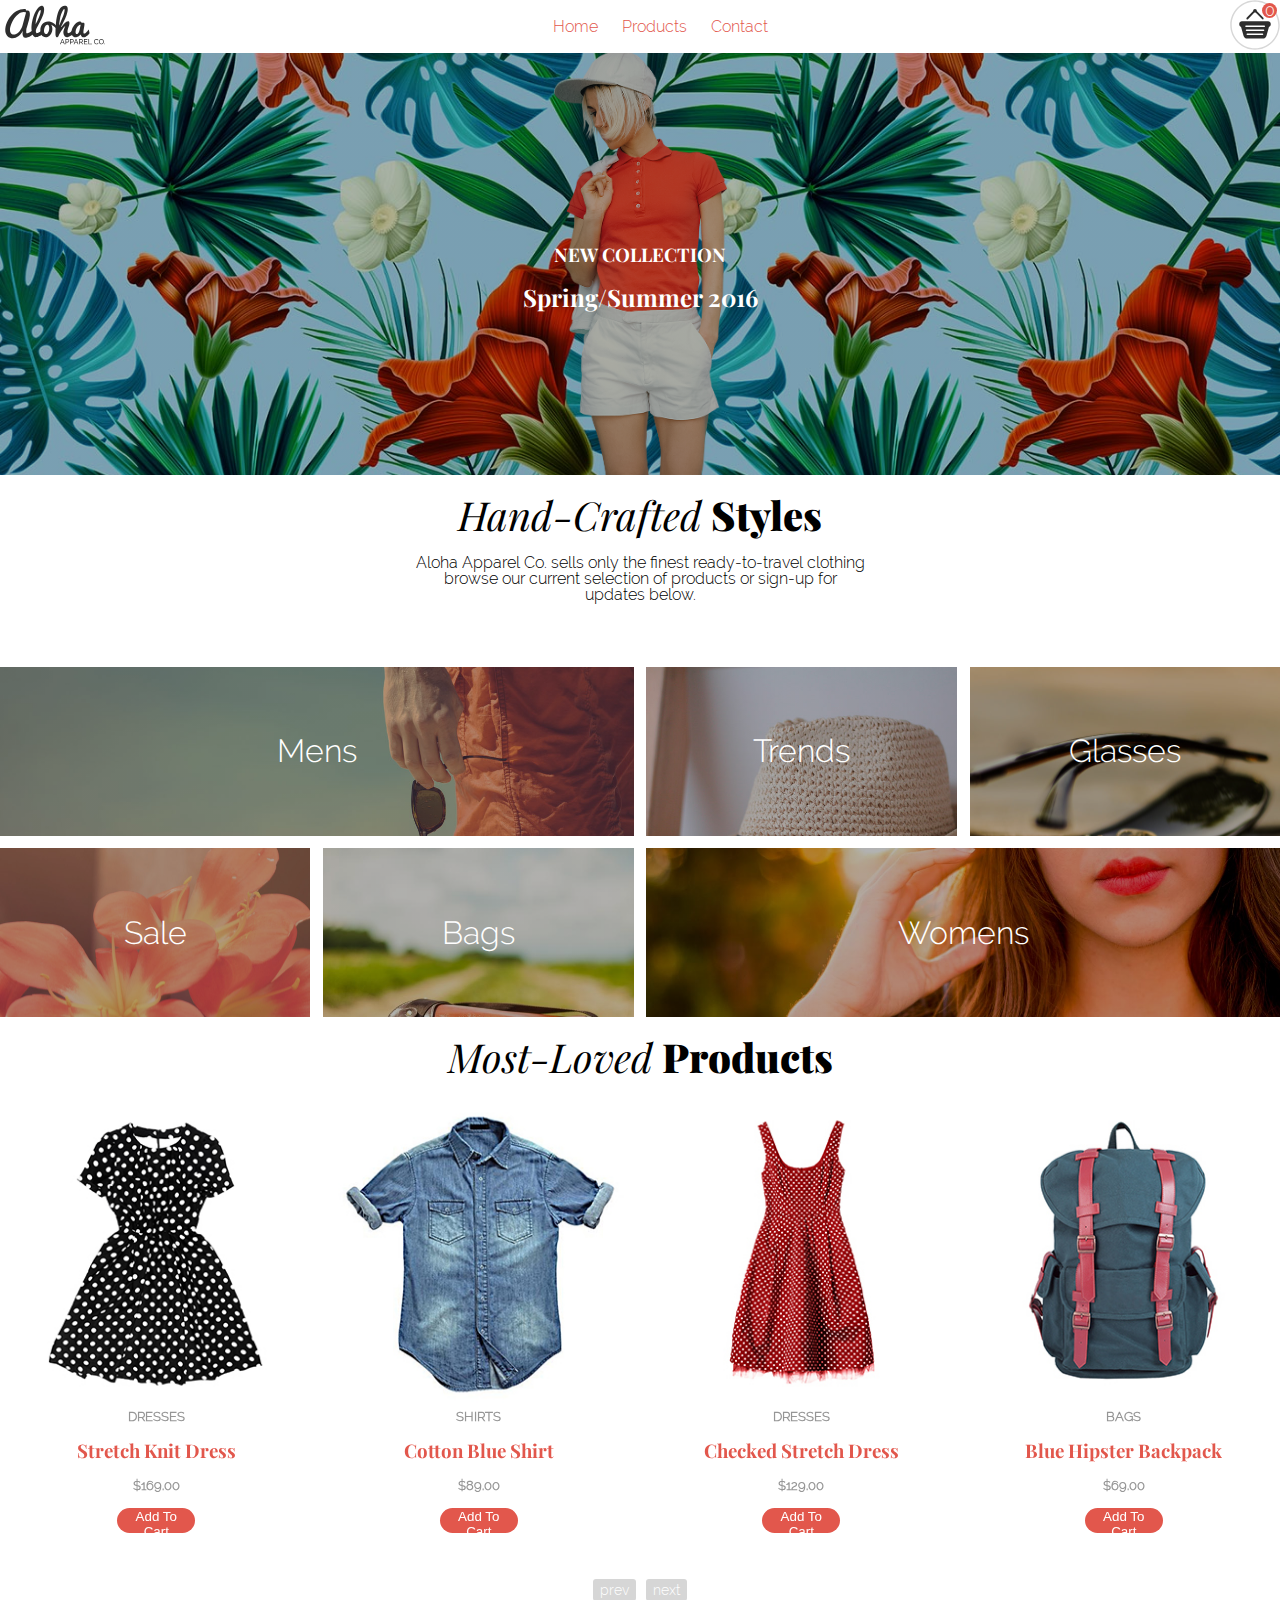
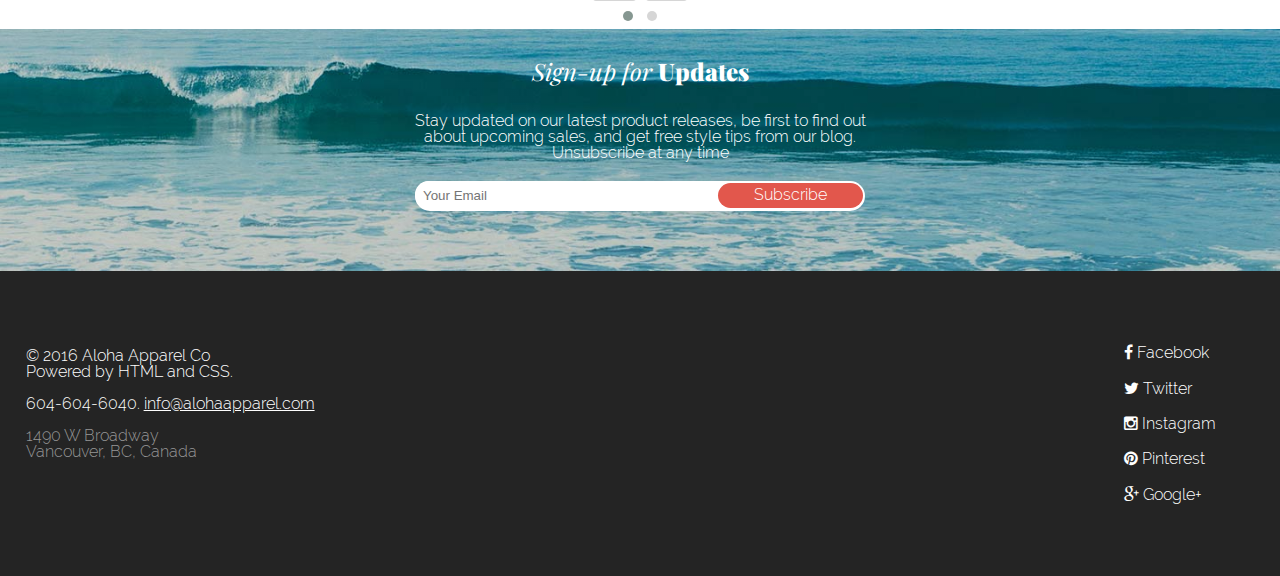
==== commit b60e3a5d: "github pages plz" ====
--- a/index.html
+++ b/index.html
@@ -12,7 +12,7 @@
   <link rel="stylesheet" href="owlcarousel/assets/owl.theme.default.min.css">
   <link rel="stylesheet" href="cssreset.css" type="text/css">
   <link rel="stylesheet" href="style.css" type="text/css">
-  <script src="owlCarousel/owl.carousel.min.js"></script>
+  <script src="owlcarousel/owl.carousel.min.js"></script>
 
 </head>
 <body>
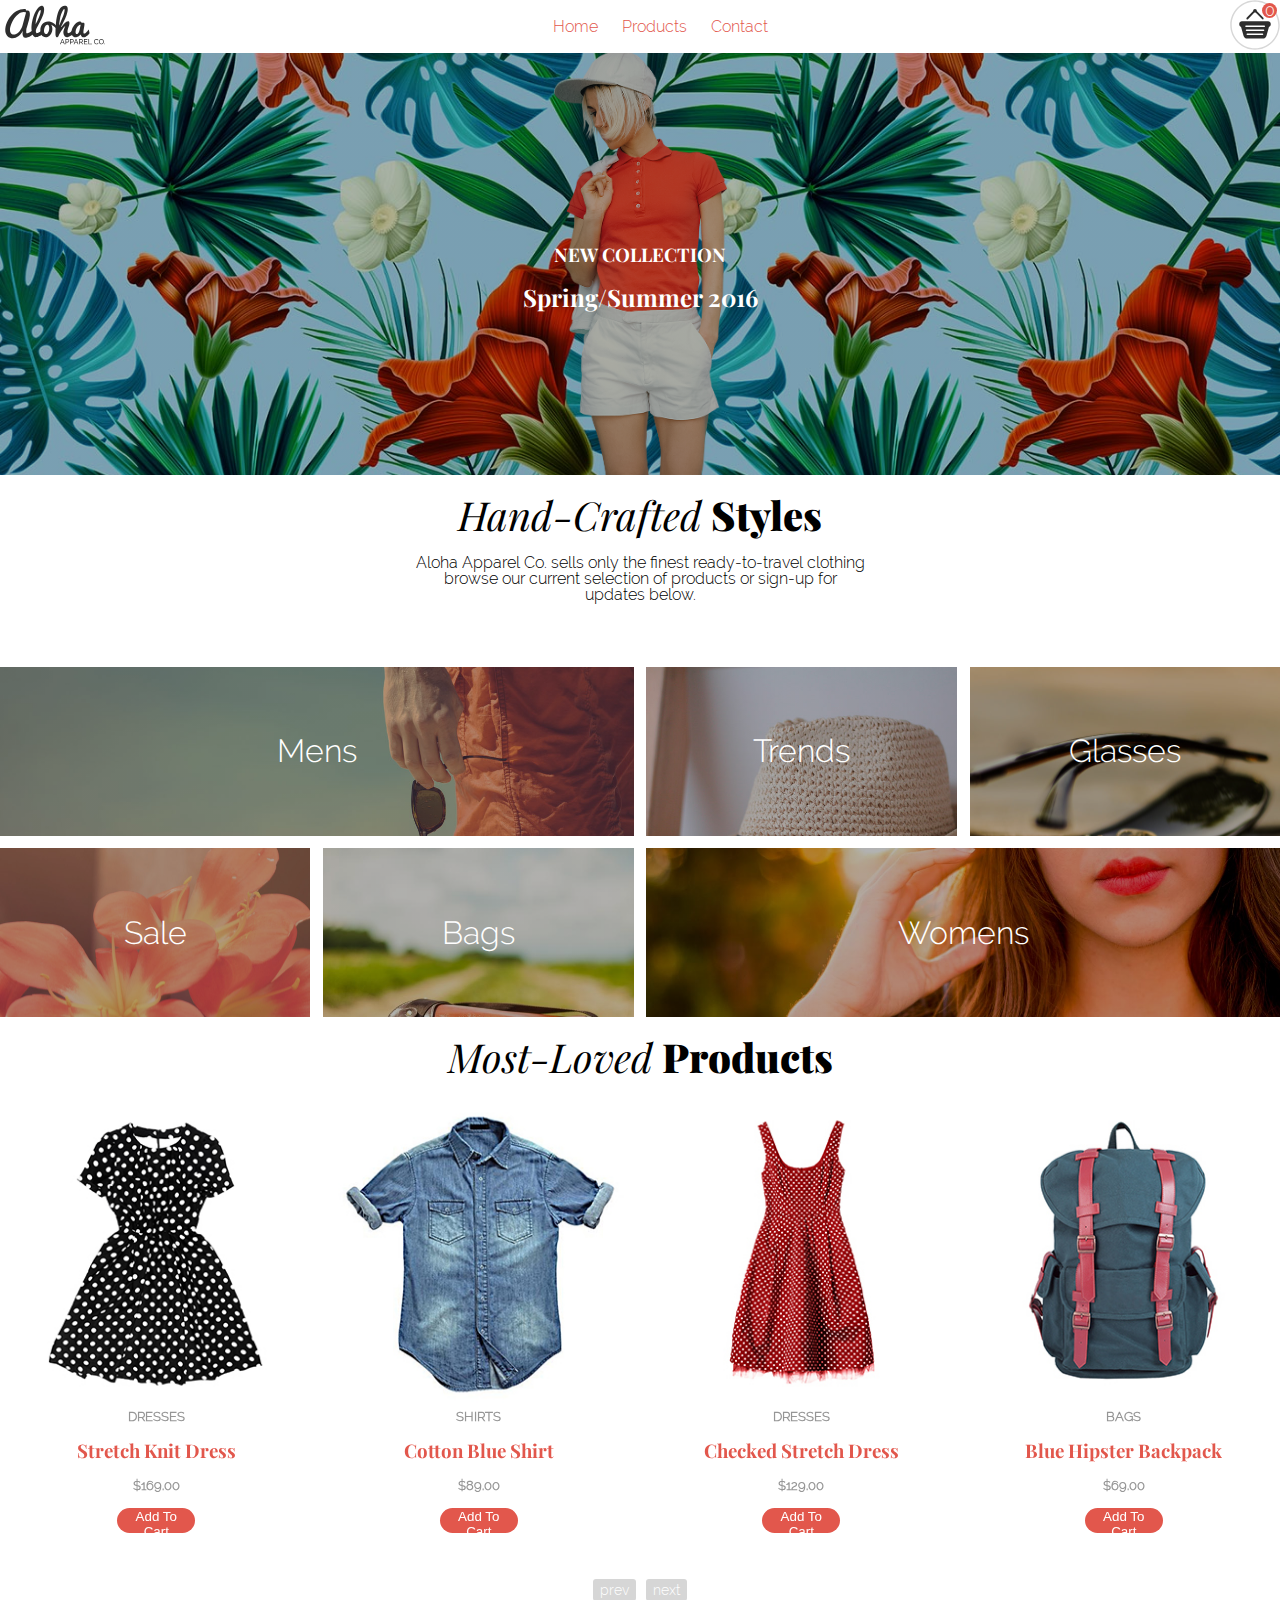
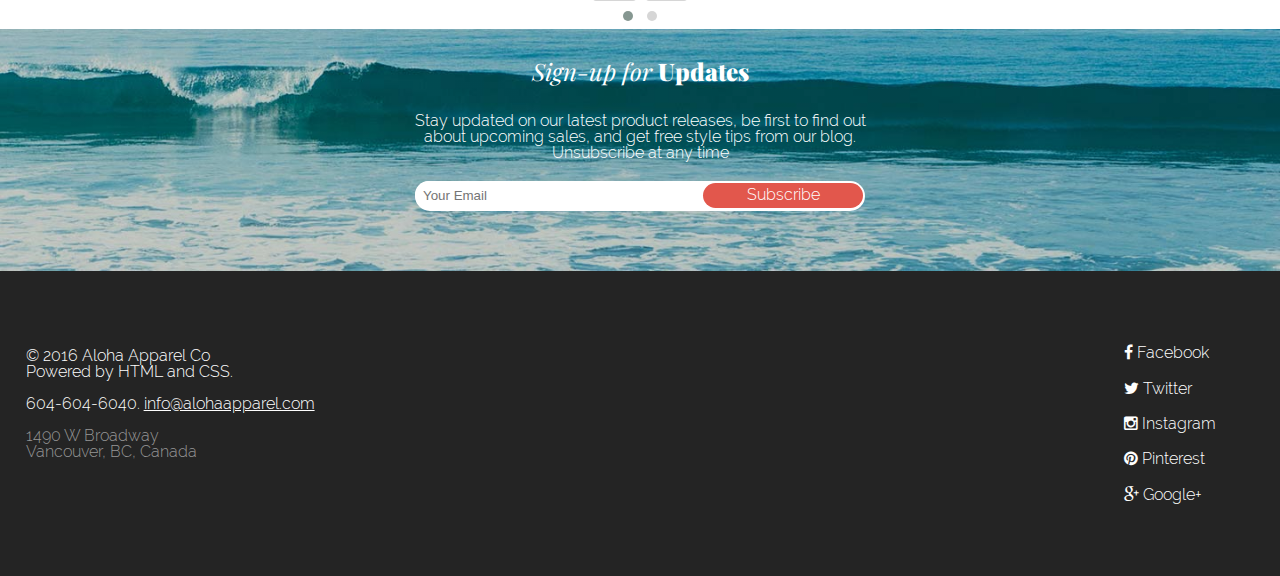
==== commit 0b7edf2c: "Placed Javascript in separate file" ====
--- a/index.html
+++ b/index.html
@@ -13,6 +13,7 @@
   <link rel="stylesheet" href="cssreset.css" type="text/css">
   <link rel="stylesheet" href="style.css" type="text/css">
   <script src="owlcarousel/owl.carousel.min.js"></script>
+  <script src="main.js"></script>
 
 </head>
 <body>
@@ -211,64 +212,7 @@
 </body>
 
 <script>
-$('.owl-carousel').owlCarousel({
-    loop:true,
-    margin:10,
-    nav:true,
-    responsive:{
-        0:{
-            items:1
-        },
-        600:{
-            items:2
-        },
-        1240:{
-            items:4
-        }
-    }
-})
-var x = 0;
-var buttons = document.getElementsByName('addToCart');
-  for(i = 0; i < buttons.length; i++) {
-    buttons[i].addEventListener('click',add1toCart)
-  };
-
-       function add1toCart(eventObject){
-          console.log('apples');
-          x+=1;
-          document.getElementById("item-count").innerHTML = x;
-        };
-document.getElementById("submitButton").addEventListener("click", onSubmitForm);
- var re = /^(([^<>()\[\]\\.,;:\s@"]+(\.[^<>()\[\]\\.,;:\s@"]+)*)|(".+"))@((\[[0-9]{1,3}\.[0-9]{1,3}\.[0-9]{1,3}\.[0-9]{1,3}])|(([a-zA-Z\-0-9]+\.)+[a-zA-Z]{2,}))$/
-            function onSubmitForm(eventObject){
-            var email =document.getElementById('emailAdress').value
-              validateEmailAdress(email);
-            }
-
-            function validateEmailAdress(email){
-              if(email.match(re)){
-                alert('Thanks for Subscribing!');
-                document.getElementById('emailForm').submit();
-              } else {
-                alert('Please enter a valid e-mail');
-              }
-            }
-            //smooth scrolling from css-tricks
-
-$('a[href*="#"]:not([href="#"])').click(function() {
-
-    if (location.pathname.replace(/^\//, '') == this.pathname.replace(/^\//, '') && location.hostname == this.hostname) {
-        var target = $(this.hash);
-
-        target = target.length ? target : $('[name=' + this.hash.slice(1) + ']');
-        if (target.length) {
-            $('html, body').animate({
-                scrollTop: target.offset().top-100
-            }, 1000);
-            return false;
-        }
-    }
-});
+$('.document').ready(main());
 
 
 </script>
--- a/style.css
+++ b/style.css
@@ -239,7 +239,7 @@
   background-color: #e2574c;
   height: 25px;
   border: none;
-  max-width: 100px;
+  max-width: 115px;
 }
 .embedded-margin{
   margin: 2px 2px 0px 0px;
